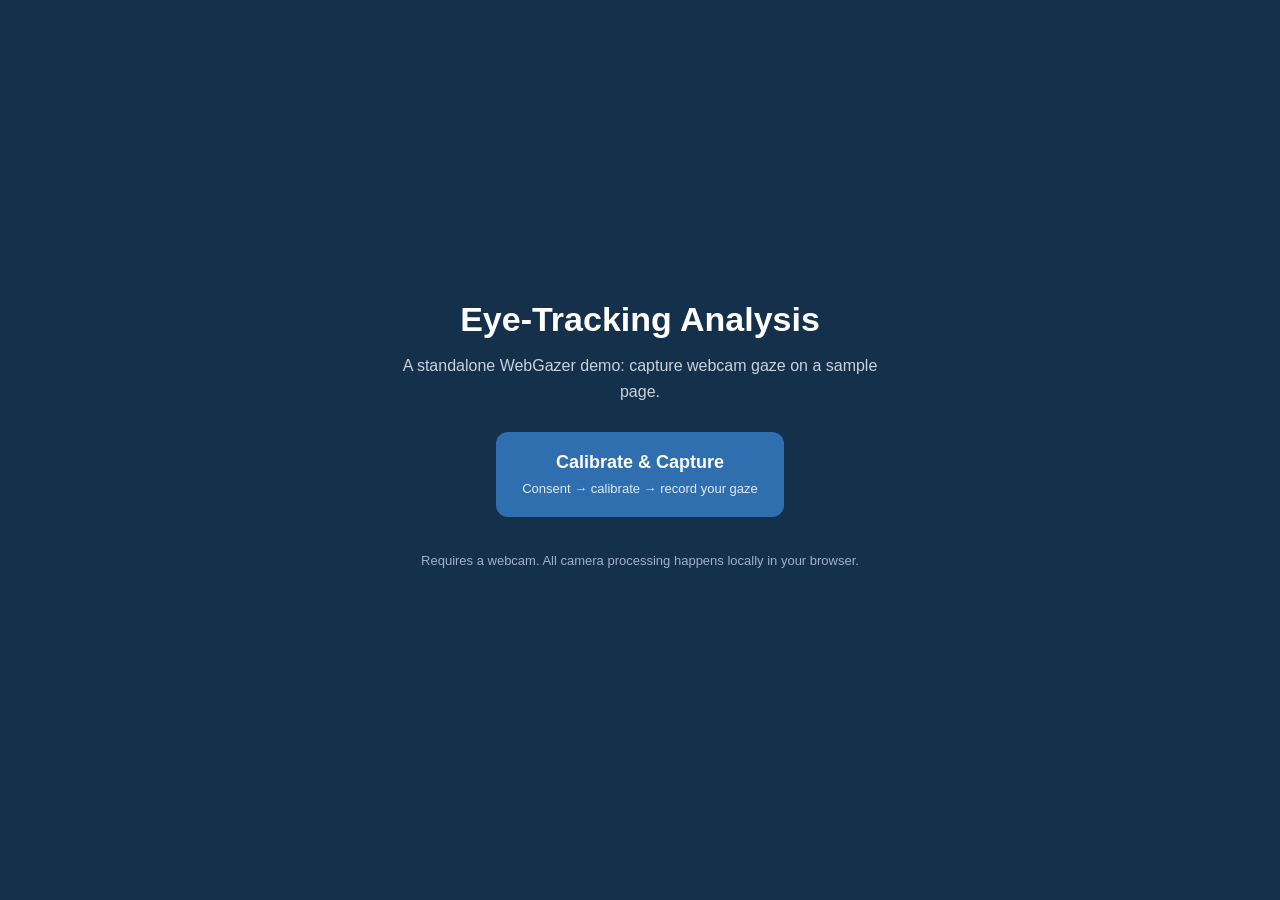
==== frontend/index.html @ 3cf950cf "Point frontend at Render backend when hosted elsewhere, add wake-up ping" ====
<!doctype html>
<html lang="en">
<head>
  <meta charset="utf-8" />
  <meta name="viewport" content="width=device-width, initial-scale=1" />
  <title>Eye-Tracking Analysis Demo</title>
  <style>
    * { box-sizing: border-box; margin: 0; padding: 0; }
    body {
      font-family: -apple-system, BlinkMacSystemFont, "Segoe UI", Roboto, Helvetica, Arial, sans-serif;
      background: #14304a; color: #fff; min-height: 100vh;
      display: flex; align-items: center; justify-content: center;
    }
    .wrap { max-width: 560px; padding: 40px; text-align: center; }
    h1 { font-size: 34px; margin-bottom: 14px; }
    p { color: #c7d3e0; line-height: 1.6; margin-bottom: 28px; }
    .cards { display: flex; gap: 18px; justify-content: center; flex-wrap: wrap; }
    a.card {
      background: #2f6fb0; color: #fff; text-decoration: none;
      padding: 20px 26px; border-radius: 12px; min-width: 180px;
      transition: transform .1s, background .1s;
    }
    a.card:hover { transform: translateY(-2px); background: #3a80c8; }
    a.card b { display: block; font-size: 18px; margin-bottom: 6px; }
    a.card span { font-size: 13px; opacity: .85; }
    .steps { margin-top: 34px; font-size: 13px; color: #9fb2c6; }
  </style>
</head>
<body>
  <div class="wrap">
    <h1>Eye-Tracking Analysis</h1>
    <p>A standalone WebGazer demo: capture webcam gaze on a sample page.</p>
    <div class="cards">
      <a class="card" href="capture.html">
        <b>Calibrate &amp; Capture</b>
        <span>Consent → calibrate → record your gaze</span>
      </a>
    </div>
    <p class="steps">Requires a webcam. All camera processing happens locally in your browser.</p>
  </div>

  <script src="config.js"></script>
</body>
</html>
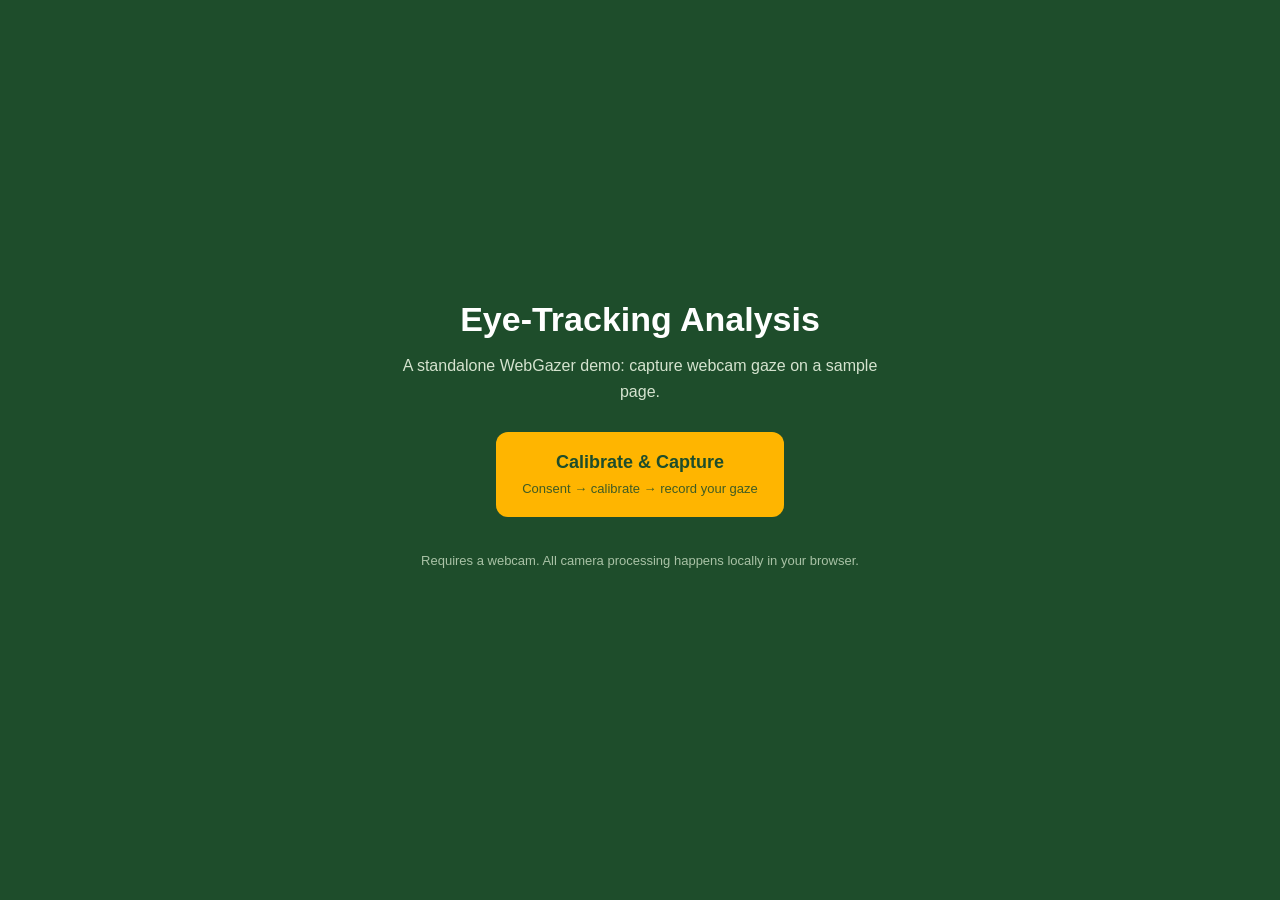
==== commit f5627009: "changed colors to fit cpp colors, finalized direction + question pages" ====
--- a/frontend/index.html
+++ b/frontend/index.html
@@ -8,22 +8,22 @@
     * { box-sizing: border-box; margin: 0; padding: 0; }
     body {
       font-family: -apple-system, BlinkMacSystemFont, "Segoe UI", Roboto, Helvetica, Arial, sans-serif;
-      background: #14304a; color: #fff; min-height: 100vh;
+      background: #1E4D2B; color: #fff; min-height: 100vh;
       display: flex; align-items: center; justify-content: center;
     }
     .wrap { max-width: 560px; padding: 40px; text-align: center; }
     h1 { font-size: 34px; margin-bottom: 14px; }
-    p { color: #c7d3e0; line-height: 1.6; margin-bottom: 28px; }
+    p { color: #D5E3CF; line-height: 1.6; margin-bottom: 28px; }
     .cards { display: flex; gap: 18px; justify-content: center; flex-wrap: wrap; }
     a.card {
-      background: #2f6fb0; color: #fff; text-decoration: none;
+      background: #FFB500; color: #1E4D2B; text-decoration: none;
       padding: 20px 26px; border-radius: 12px; min-width: 180px;
       transition: transform .1s, background .1s;
     }
-    a.card:hover { transform: translateY(-2px); background: #3a80c8; }
+    a.card:hover { transform: translateY(-2px); background: #FFC72C; }
     a.card b { display: block; font-size: 18px; margin-bottom: 6px; }
     a.card span { font-size: 13px; opacity: .85; }
-    .steps { margin-top: 34px; font-size: 13px; color: #9fb2c6; }
+    .steps { margin-top: 34px; font-size: 13px; color: #A9C2A6; }
   </style>
 </head>
 <body>
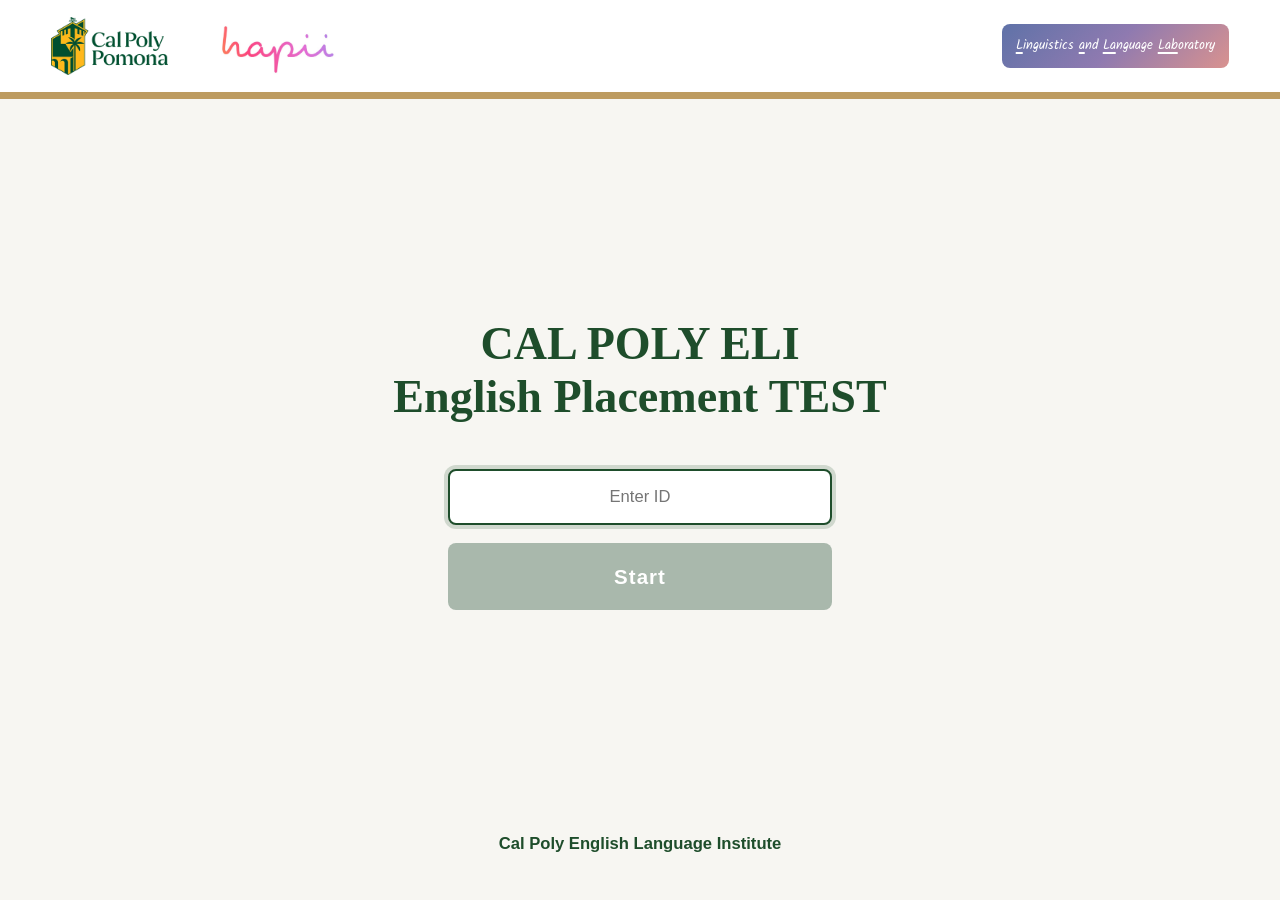
==== commit 29d8446c: "added landing page, fixed page sequence, added skip calibration button, revised audio and text, impr" ====
--- a/frontend/index.html
+++ b/frontend/index.html
@@ -23,6 +23,8 @@
     a.card:hover { transform: translateY(-2px); background: #FFC72C; }
     a.card b { display: block; font-size: 18px; margin-bottom: 6px; }
     a.card span { font-size: 13px; opacity: .85; }
+    a.skip { display: inline-block; margin-top: 18px; font-size: 14px; color: #D5E3CF; }
+    a.skip:hover { color: #fff; }
     .steps { margin-top: 34px; font-size: 13px; color: #A9C2A6; }
   </style>
 </head>
@@ -31,14 +33,30 @@
     <h1>Eye-Tracking Analysis</h1>
     <p>A standalone WebGazer demo: capture webcam gaze on a sample page.</p>
     <div class="cards">
-      <a class="card" href="capture.html">
+      <a class="card" id="captureLink" href="capture.html">
         <b>Calibrate &amp; Capture</b>
-        <span>Consent → calibrate → record your gaze</span>
+        <span>Calibrate → record your gaze</span>
       </a>
     </div>
+    <a class="skip" href="exam1.html">Skip calibration</a>
     <p class="steps">Requires a webcam. All camera processing happens locally in your browser.</p>
   </div>
 
   <script src="config.js"></script>
+  <script>
+    // The participant ID comes from the landing page; without one, go there first.
+    (function () {
+      let id = new URLSearchParams(window.location.search).get("id");
+      if (!id) {
+        try { id = sessionStorage.getItem("participantId"); } catch { /* ignore */ }
+      }
+      id = (id || "").trim();
+      if (!id) {
+        window.location.replace("landing.html");
+        return;
+      }
+      document.getElementById("captureLink").href = "capture.html?id=" + encodeURIComponent(id);
+    })();
+  </script>
 </body>
 </html>
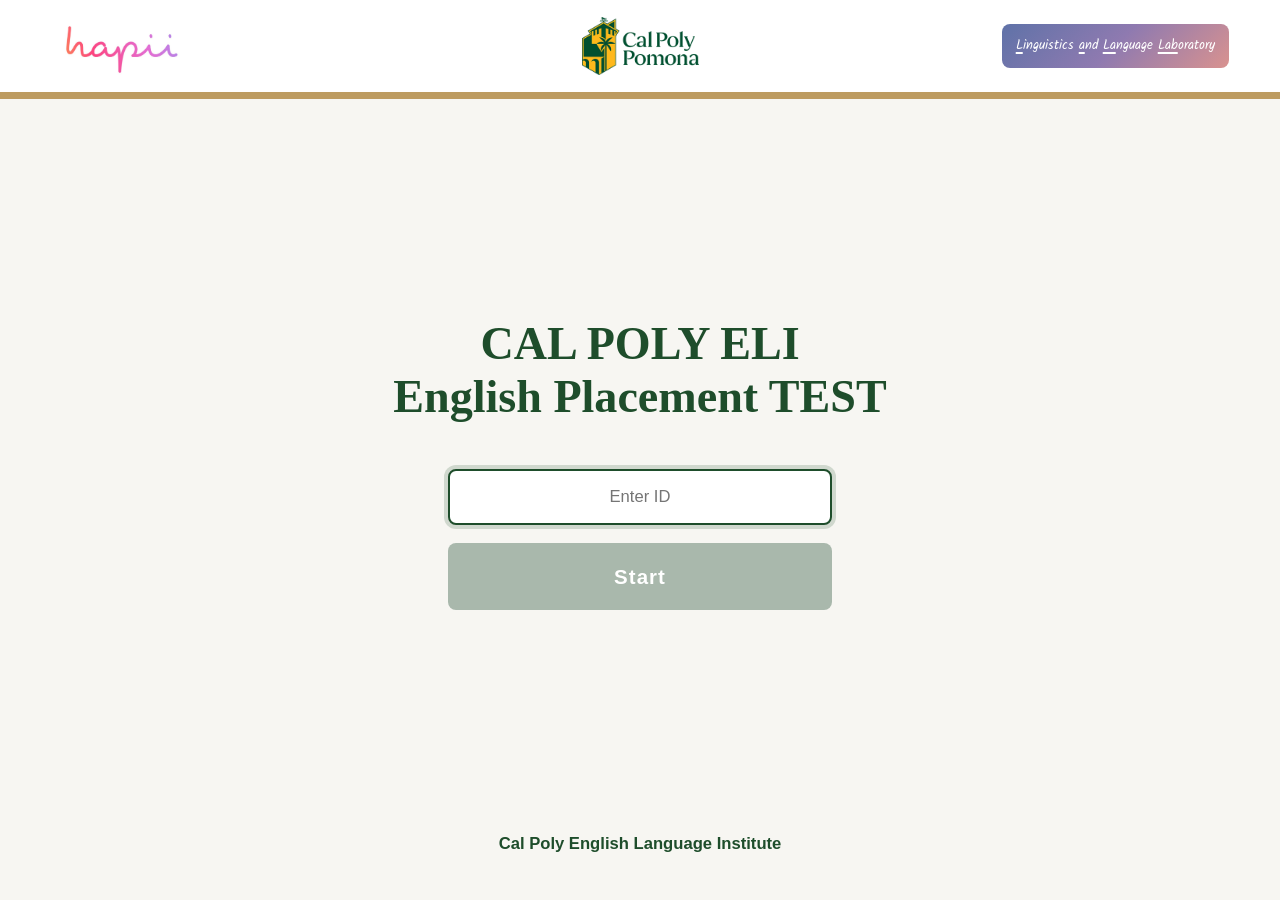
==== commit 0d81568c: "Remove title and description from index.html Removed heading and paragraph from index.html" ====
--- a/frontend/index.html
+++ b/frontend/index.html
@@ -30,8 +30,6 @@
 </head>
 <body>
   <div class="wrap">
-    <h1>Eye-Tracking Analysis</h1>
-    <p>A standalone WebGazer demo: capture webcam gaze on a sample page.</p>
     <div class="cards">
       <a class="card" id="captureLink" href="capture.html">
         <b>Calibrate &amp; Capture</b>
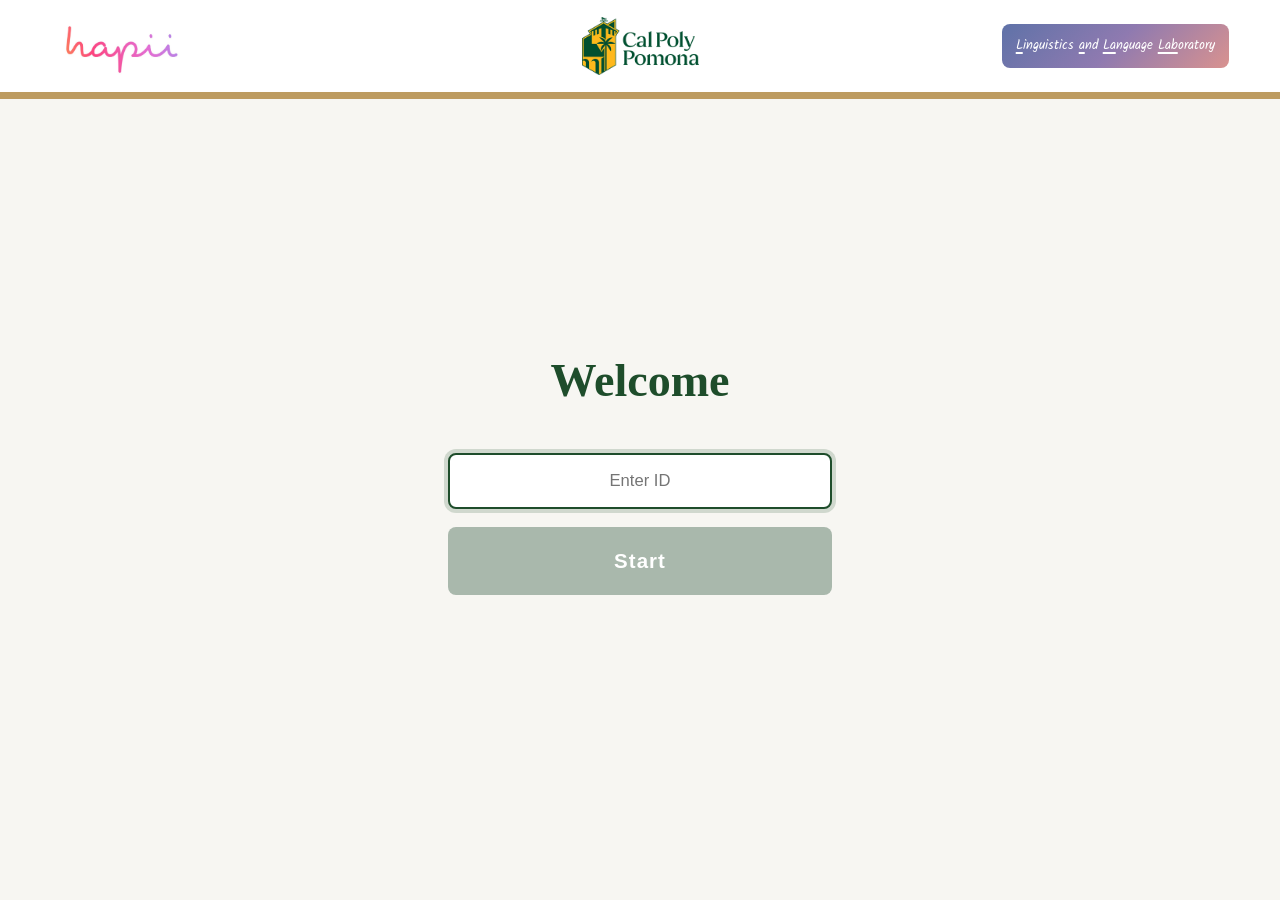
==== commit 3c42501b: "Add 12 reading passages with space-bar navigation and a skip-to-reading test link" ====
--- a/frontend/index.html
+++ b/frontend/index.html
@@ -37,6 +37,8 @@
       </a>
     </div>
     <a class="skip" href="exam1.html">Skip calibration</a>
+    <br />
+    <a class="skip" id="readingLink" href="capture.html?start=reading-directions">Skip to reading tasks (testing)</a>
     <p class="steps">Requires a webcam. All camera processing happens locally in your browser.</p>
   </div>
 
@@ -54,6 +56,9 @@
         return;
       }
       document.getElementById("captureLink").href = "capture.html?id=" + encodeURIComponent(id);
+      // Testing shortcut: same capture flow, but the exam opens at the reading tasks.
+      document.getElementById("readingLink").href =
+        "capture.html?id=" + encodeURIComponent(id) + "&start=reading-directions";
     })();
   </script>
 </body>
